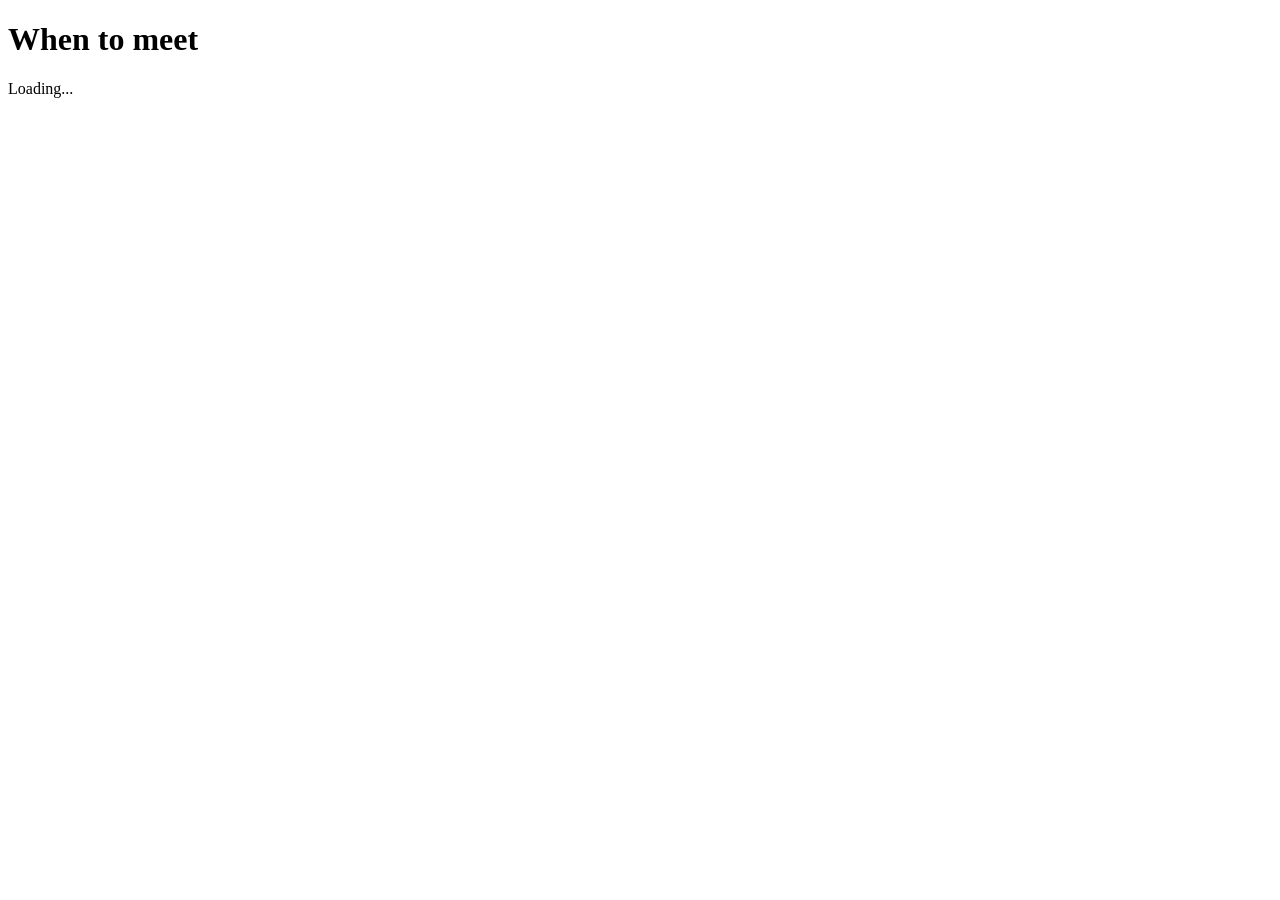
==== frontend/index.html @ b1c33e73 "updated structure and created dummy front and backend" ====
<!DOCTYPE html>
<html lang="en">
<head>
  <meta charset="UTF-8">
  <meta name="viewport" content="width=device-width, initial-scale=1">
  <title>When to meet</title>
  <link rel="stylesheet" href="/css/style.css">
  <script src="/js/app.js" defer></script>
</head>
<body>
  <main>
    <h1>When to meet</h1>
    <p id="status">Loading...</p>
  </main>
</body>
</html>
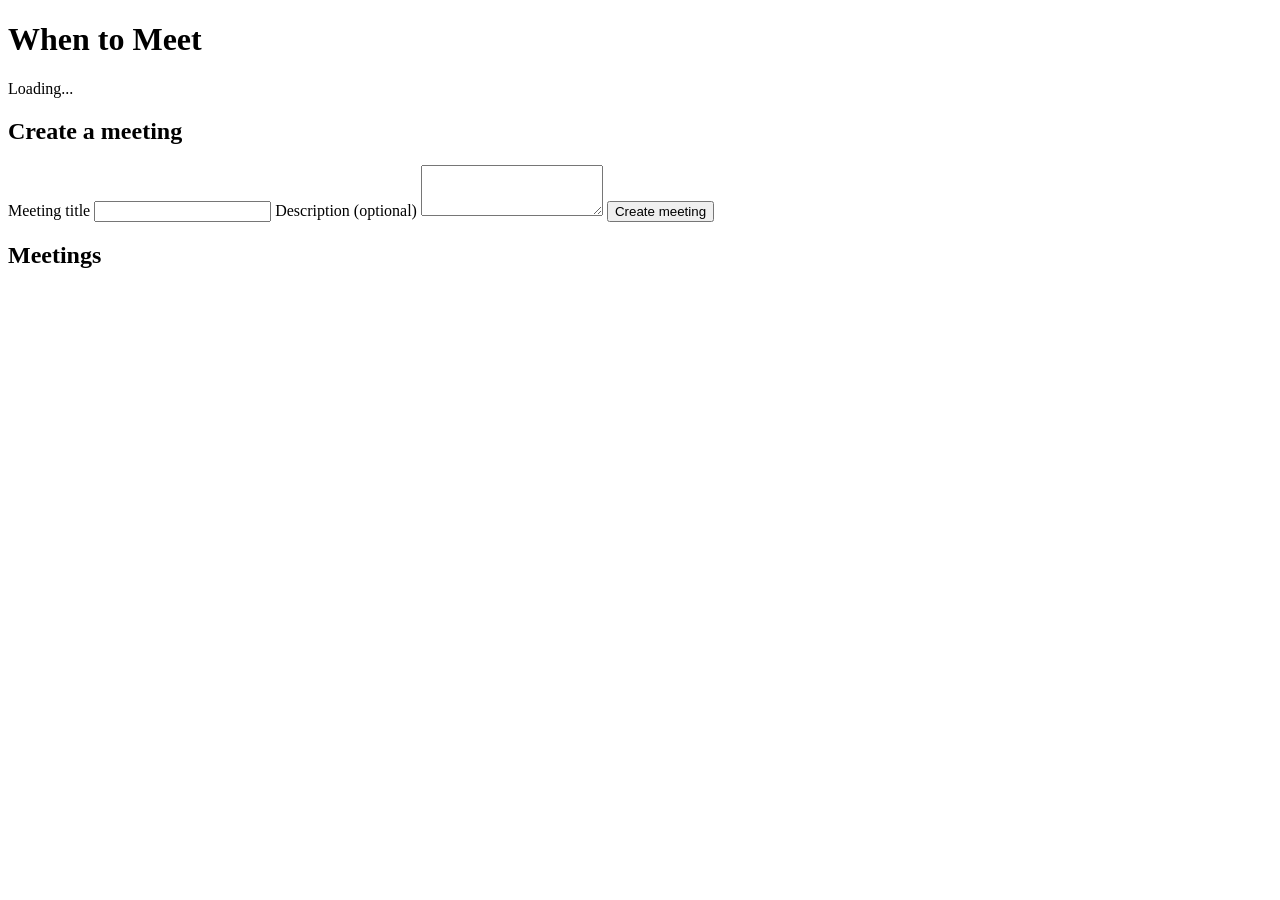
==== commit e128817e: "Created quick dummy site that should test the pipline to makesure everything works" ====
--- a/frontend/index.html
+++ b/frontend/index.html
@@ -3,14 +3,31 @@
 <head>
   <meta charset="UTF-8">
   <meta name="viewport" content="width=device-width, initial-scale=1">
-  <title>When to meet</title>
+  <title>When to Meet</title>
   <link rel="stylesheet" href="/css/style.css">
   <script src="/js/app.js" defer></script>
 </head>
 <body>
   <main>
-    <h1>When to meet</h1>
-    <p id="status">Loading...</p>
+    <h1>When to Meet</h1>
+    <p id="status" role="status">Loading...</p>
+
+    <section aria-labelledby="create-heading">
+      <h2 id="create-heading">Create a meeting</h2>
+      <form id="meeting-form">
+        <label for="title">Meeting title</label>
+        <input id="title" name="title" required maxlength="200">
+        <label for="description">Description (optional)</label>
+        <textarea id="description" name="description" rows="3"></textarea>
+        <button type="submit">Create meeting</button>
+      </form>
+      <p id="form-message" role="status"></p>
+    </section>
+
+    <section aria-labelledby="meetings-heading">
+      <h2 id="meetings-heading">Meetings</h2>
+      <ul id="meetings-list"></ul>
+    </section>
   </main>
 </body>
 </html>
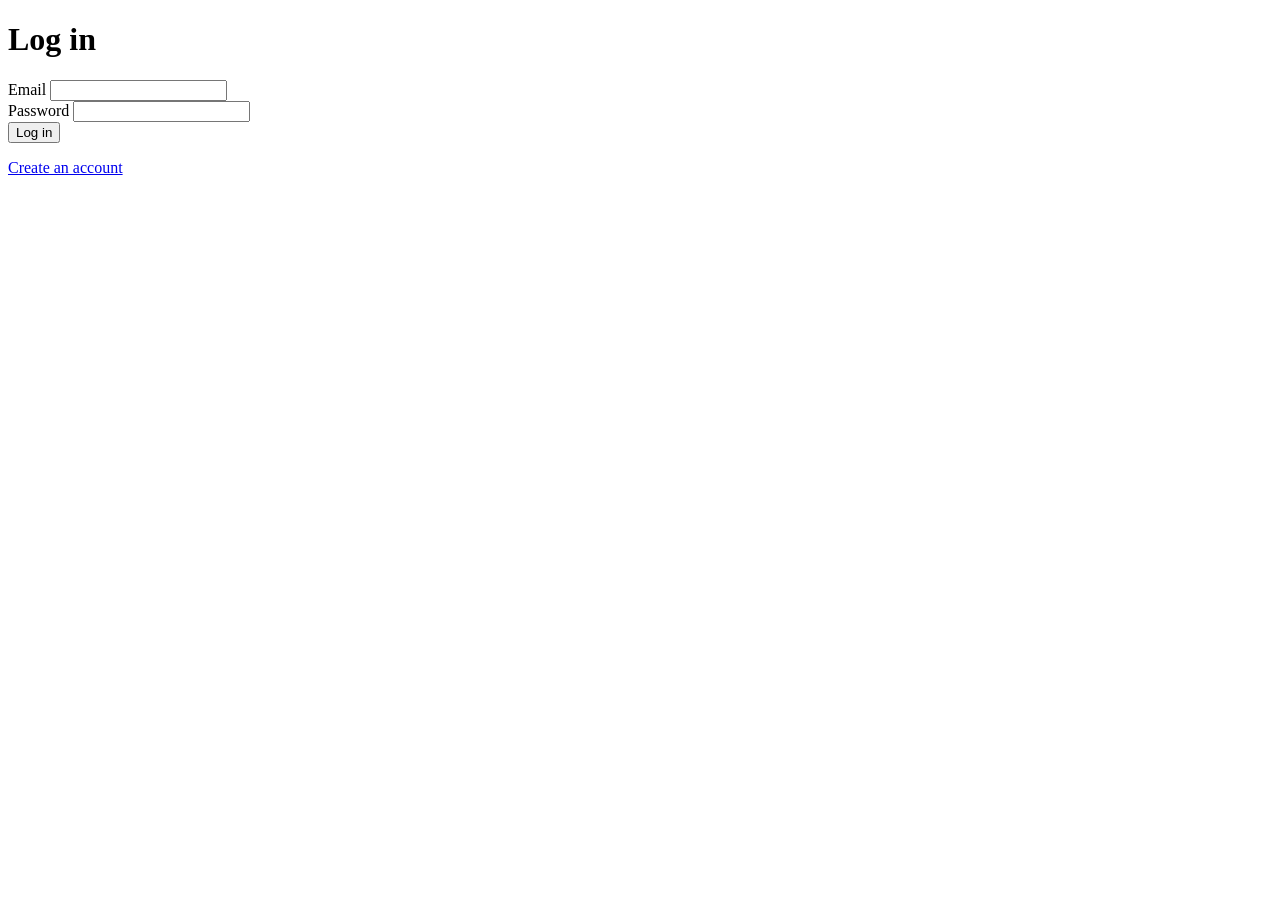
==== commit 7adb5ecf: "frontend scaffold" ====
--- a/frontend/index.html
+++ b/frontend/index.html
@@ -1,33 +1,15 @@
 <!DOCTYPE html>
 <html lang="en">
-<head>
-  <meta charset="UTF-8">
-  <meta name="viewport" content="width=device-width, initial-scale=1">
-  <title>When to Meet</title>
-  <link rel="stylesheet" href="/css/style.css">
-  <script src="/js/app.js" defer></script>
-</head>
-<body>
-  <main>
-    <h1>When to Meet</h1>
-    <p id="status" role="status">Loading...</p>
-
-    <section aria-labelledby="create-heading">
-      <h2 id="create-heading">Create a meeting</h2>
-      <form id="meeting-form">
-        <label for="title">Meeting title</label>
-        <input id="title" name="title" required maxlength="200">
-        <label for="description">Description (optional)</label>
-        <textarea id="description" name="description" rows="3"></textarea>
-        <button type="submit">Create meeting</button>
-      </form>
-      <p id="form-message" role="status"></p>
-    </section>
-
-    <section aria-labelledby="meetings-heading">
-      <h2 id="meetings-heading">Meetings</h2>
-      <ul id="meetings-list"></ul>
-    </section>
-  </main>
-</body>
-</html>+  <head>
+    <meta charset="UTF-8" />
+    <meta name="viewport" content="width=device-width, initial-scale=1.0" />
+    <title>When to meet</title>
+    <script type="module" src="./js/index.js"></script>
+  </head>
+  <body>
+    <main>
+      <h1>When to meet</h1>
+      <p>Redirecting...</p>
+    </main>
+  </body>
+</html>
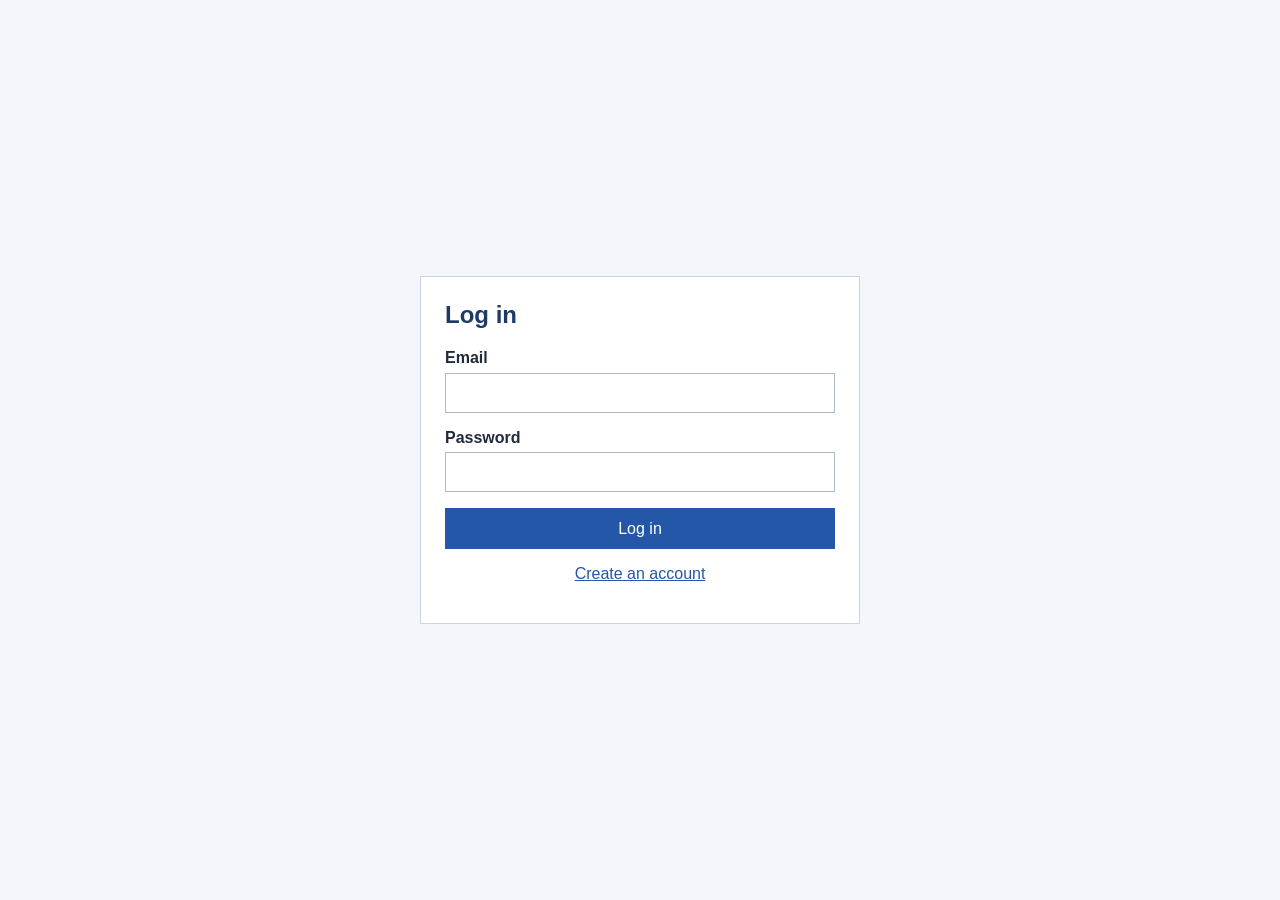
==== commit 0e920da7: "Initial Styling" ====
--- a/frontend/index.html
+++ b/frontend/index.html
@@ -4,6 +4,7 @@
     <meta charset="UTF-8" />
     <meta name="viewport" content="width=device-width, initial-scale=1.0" />
     <title>When to meet</title>
+    <link rel="stylesheet" href="./css/style.css" />
     <script type="module" src="./js/index.js"></script>
   </head>
   <body>
--- a/frontend/css/style.css
+++ b/frontend/css/style.css
@@ -0,0 +1,339 @@
+:root {
+  font-family: Arial, sans-serif;
+  color: #202b3c;
+  background: #f3f6fa;
+  font-synthesis: none;
+  text-rendering: optimizeLegibility;
+  --border: #cbd5e1;
+  --blue: #2457a7;
+  --blue-dark: #1c4485;
+}
+
+* {
+  box-sizing: border-box;
+}
+
+body {
+  margin: 0;
+  min-width: 320px;
+}
+
+h1,
+h2 {
+  color: #1e3b65;
+}
+
+h1 {
+  margin-top: 0;
+}
+
+a {
+  color: var(--blue);
+}
+
+a:hover {
+  color: var(--blue-dark);
+}
+
+button,
+input,
+select {
+  font: inherit;
+}
+
+button {
+  padding: 0.65rem 1rem;
+  border: 1px solid var(--blue);
+  background: var(--blue);
+  color: white;
+  cursor: pointer;
+}
+
+button:hover:not(:disabled) {
+  background: var(--blue-dark);
+}
+
+button:disabled {
+  cursor: wait;
+  opacity: 0.65;
+}
+
+input:not([type="checkbox"]):not([type="radio"]),
+select {
+  width: 100%;
+  min-height: 2.5rem;
+  padding: 0.45rem 0.6rem;
+  border: 1px solid #aebccc;
+  background: white;
+}
+
+input[type="checkbox"],
+input[type="radio"] {
+  accent-color: var(--blue);
+}
+
+label {
+  display: block;
+  margin-bottom: 0.35rem;
+  font-weight: 600;
+}
+
+form > div {
+  margin-bottom: 1rem;
+}
+
+fieldset {
+  min-width: 0;
+  margin: 0 0 1rem;
+  padding: 0.85rem 1rem 1rem;
+  border: 1px solid var(--border);
+}
+
+legend {
+  padding: 0 0.35rem;
+  color: #344860;
+  font-weight: 700;
+}
+
+table {
+  width: 100%;
+  border-collapse: collapse;
+}
+
+th,
+td {
+  padding: 0.65rem;
+  border: 1px solid var(--border);
+  text-align: left;
+}
+
+th {
+  background: #eaf0f7;
+}
+
+#app-nav {
+  display: grid;
+  grid-template-columns: repeat(3, minmax(0, 1fr)) auto;
+  align-items: stretch;
+  gap: 0.5rem;
+  width: min(1100px, calc(100% - 2rem));
+  margin: 1rem auto 0;
+  border: 1px solid var(--border);
+  background: white;
+}
+
+#app-nav a {
+  display: flex;
+  align-items: center;
+  justify-content: center;
+  min-height: 3rem;
+  padding: 0.5rem 0.75rem;
+  text-align: center;
+  text-decoration: none;
+  font-weight: 700;
+}
+
+#app-nav a:hover {
+  background: #edf3fb;
+}
+
+#app-nav button {
+  align-self: center;
+  margin: 0.35rem;
+}
+
+main {
+  width: min(1100px, calc(100% - 2rem));
+  margin: 2rem auto;
+}
+
+.auth-page {
+  display: flex;
+  flex-direction: column;
+  justify-content: center;
+  width: min(440px, calc(100% - 2rem));
+  min-height: 100vh;
+  margin: 0 auto;
+  padding: 2rem 0;
+}
+
+.card {
+  border: 1px solid var(--border);
+  background: white;
+  padding: 1.5rem;
+}
+
+.auth-page .card {
+  width: 100%;
+}
+
+.auth-page form > div {
+  margin-bottom: 1rem;
+}
+
+.auth-page form button {
+  width: 100%;
+}
+
+.auth-page .card > p {
+  text-align: center;
+}
+
+.meetings-card {
+  width: min(100%, 1000px);
+  margin: 0 auto;
+}
+
+#meetings-container {
+  overflow-x: auto;
+  text-align: left;
+}
+
+.meeting-form-card {
+  width: min(100%, 900px);
+  margin: 0 auto;
+}
+
+#meeting-form {
+  display: grid;
+  grid-template-columns: repeat(2, minmax(0, 1fr));
+  gap: 0 1rem;
+}
+
+#meeting-form fieldset,
+#meeting-form > p,
+#meeting-form > button,
+#meeting-form > [role="alert"] {
+  grid-column: 1 / -1;
+}
+
+#meeting-form fieldset > div {
+  display: grid;
+  grid-template-columns: repeat(auto-fit, minmax(220px, 1fr));
+  gap: 0.5rem 1rem;
+}
+
+#meeting-form fieldset label {
+  display: flex;
+  align-items: flex-start;
+  gap: 0.5rem;
+  font-weight: 400;
+}
+
+#meeting-form fieldset input {
+  flex: 0 0 auto;
+}
+
+#meeting-form > button {
+  justify-self: end;
+  min-width: 160px;
+}
+
+.availability-grid {
+  display: grid;
+  grid-template-columns: minmax(0, 1fr) minmax(0, 1fr);
+  gap: 1rem;
+}
+
+.availability-grid > .card {
+  min-width: 0;
+}
+
+.availability-weekly {
+  overflow-x: auto;
+}
+
+.availability-weekly table {
+  min-width: 470px;
+}
+
+.availability-weekly td input[type="time"] {
+  min-width: 110px;
+}
+
+.availability-add fieldset label {
+  display: inline-flex;
+  align-items: center;
+  gap: 0.35rem;
+  margin: 0 1rem 0.4rem 0;
+  font-weight: 400;
+}
+
+.availability-add fieldset input {
+  width: auto;
+}
+
+.availability-existing {
+  margin-top: 1rem;
+}
+
+[data-testid="unavail-list"] {
+  margin: 0;
+  padding: 0;
+  list-style: none;
+}
+
+[data-testid="unavail-list"] li {
+  display: flex;
+  align-items: center;
+  gap: 0.75rem;
+  padding: 0.75rem 0;
+  border-bottom: 1px solid #e4eaf1;
+}
+
+[data-testid="unavail-list"] li:last-child {
+  border-bottom: 0;
+}
+
+[data-testid="unavail-list"] li span:first-child {
+  font-weight: 700;
+}
+
+[data-testid="unavail-list"] li button {
+  margin-left: auto;
+}
+
+.meeting-detail-card {
+  width: min(100%, 1000px);
+  margin: 0 auto;
+}
+
+.meeting-detail-card > section {
+  padding: 1rem 0;
+  border-top: 1px solid var(--border);
+}
+
+[role="alert"] {
+  color: #a11f1f;
+}
+
+@media (max-width: 700px) {
+  #app-nav {
+    grid-template-columns: repeat(3, minmax(0, 1fr));
+  }
+
+  #app-nav button {
+    grid-column: 1 / -1;
+    width: calc(100% - 0.7rem);
+  }
+
+  .availability-grid {
+    grid-template-columns: 1fr;
+  }
+
+  #meeting-form {
+    grid-template-columns: 1fr;
+  }
+
+  #meeting-form > div {
+    grid-column: 1;
+  }
+
+  .card {
+    padding: 1rem;
+  }
+
+  [data-testid="unavail-list"] li {
+    flex-wrap: wrap;
+  }
+}
